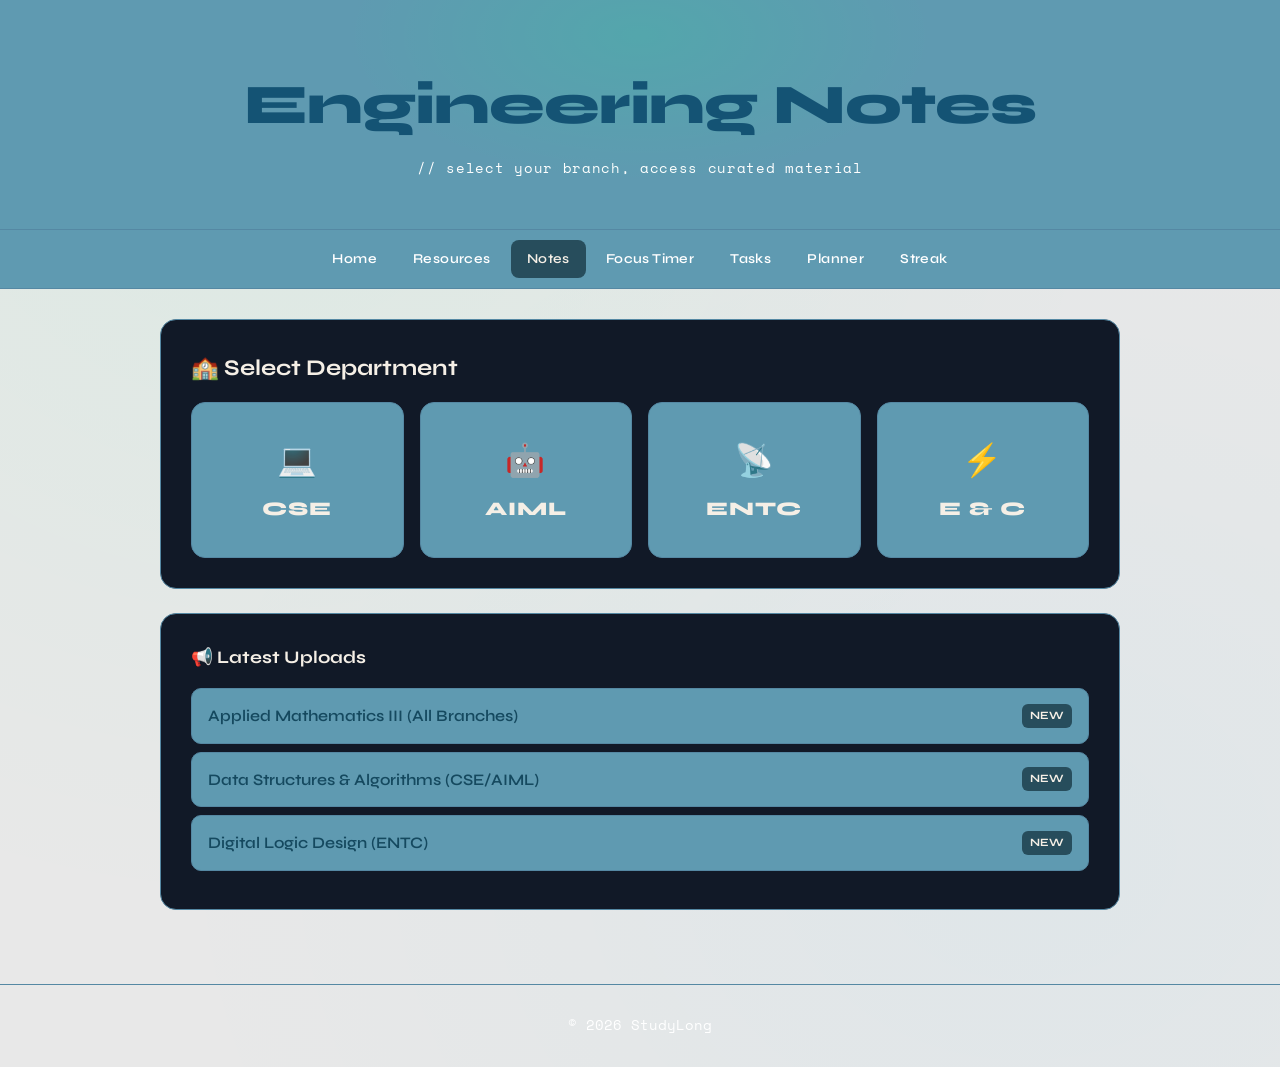
==== notes.html @ 3f76e4c4 "Coded by Wibe Coding" ====
<!DOCTYPE html>
<html lang="en">
<head>
    <meta charset="UTF-8">
    <meta name="viewport" content="width=device-width, initial-scale=1.0">
    <title>Notes Repository | StudyLong</title>
    <link rel="stylesheet" href="style.css">
</head>
<body>

<header>
    <h1>Engineering Notes</h1>
    <p>// select your branch, access curated material</p>
</header>

<nav>
    <a href="index.html">Home</a>
    <a href="resources.html">Resources</a>
    <a href="notes.html" class="active">Notes</a>
    <a href="timer.html">Focus Timer</a>
    <a href="tasks.html">Tasks</a>
    <a href="planner.html">Planner</a>
    <a href="streak.html">Streak</a>
</nav>

<main class="container">
    <section>
        <h2>🏫 Select Department</h2>
        <div class="branch-grid">
            <a href="#cse" class="branch-card" onclick="showBranch('cse', event)">
                <span class="branch-icon">💻</span>
                CSE
            </a>
            <a href="#aiml" class="branch-card" onclick="showBranch('aiml', event)">
                <span class="branch-icon">🤖</span>
                AIML
            </a>
            <a href="#entc" class="branch-card" onclick="showBranch('entc', event)">
                <span class="branch-icon">📡</span>
                ENTC
            </a>
            <a href="#ec" class="branch-card" onclick="showBranch('ec', event)">
                <span class="branch-icon">⚡</span>
                E &amp; C
            </a>
        </div>
    </section>

    <!-- BRANCH CONTENT (hidden by default, shown on click) -->
    <section id="notes-cse" class="branch-notes" style="display:none;">
        <h3>💻 CSE — Notes</h3>
        <ul class="notes-list">
            <li>
                <a href="#">Data Structures & Algorithms — Unit 1–5</a>
                <span class="note-tag">SEM 3</span>
            </li>
            <li>
                <a href="#">Operating Systems — Complete Notes</a>
                <span class="note-tag">SEM 4</span>
            </li>
            <li>
                <a href="#">Database Management Systems</a>
                <span class="note-tag">SEM 4</span>
            </li>
            <li>
                <a href="#">Computer Networks — Unit 3–5</a>
                <span class="note-tag">SEM 5</span>
            </li>
            <li>
                <a href="#">Applied Mathematics III (All Branches)</a>
                <span class="note-tag">SEM 3</span>
            </li>
            <li>
                <a href="https://docs.google.com/document/d/1ztjJ_Tqe4RBIGs4fLRS2bEIX8ES489q4ZRLE3Urgm1w/edit?usp=drive_link" target="_blank">Unit 2 — Linked Lists & Trees</a>
                <span class="note-tag">SEM 3</span>
            </li>
        </ul>
    </section>

    <section id="notes-aiml" class="branch-notes" style="display:none;">
        <h3>🤖 AIML — Notes</h3>
        <ul class="notes-list">
            <li>
                <a href="#">Introduction to Machine Learning — Unit 1–4</a>
                <span class="note-tag">SEM 4</span>
            </li>
            <li>
                <a href="#">Python for Data Science</a>
                <span class="note-tag">SEM 3</span>
            </li>
            <li>
                <a href="#">Data Structures & Algorithms (CSE/AIML)</a>
                <span class="note-tag">SEM 3</span>
            </li>
            <li>
                <a href="#">Neural Networks & Deep Learning Basics</a>
                <span class="note-tag">SEM 5</span>
            </li>
            <li>
                <a href="#">Applied Mathematics III (All Branches)</a>
                <span class="note-tag">SEM 3</span>
            </li>
        </ul>
    </section>

    <section id="notes-entc" class="branch-notes" style="display:none;">
        <h3>📡 ENTC — Notes</h3>
        <ul class="notes-list">
            <li>
                <a href="#">Digital Logic Design — Complete</a>
                <span class="note-tag">SEM 3</span>
            </li>
            <li>
                <a href="#">Microprocessors & Microcontrollers</a>
                <span class="note-tag">SEM 4</span>
            </li>
            <li>
                <a href="#">Signal & Systems — Unit 1–5</a>
                <span class="note-tag">SEM 4</span>
            </li>
            <li>
                <a href="#">Communication Engineering Fundamentals</a>
                <span class="note-tag">SEM 5</span>
            </li>
            <li>
                <a href="#">Applied Mathematics III (All Branches)</a>
                <span class="note-tag">SEM 3</span>
            </li>
        </ul>
    </section>

    <section id="notes-ec" class="branch-notes" style="display:none;">
        <h3>⚡ E &amp; C — Notes</h3>
        <ul class="notes-list">
            <li>
                <a href="#">Circuit Theory & Networks</a>
                <span class="note-tag">First Year</span>
            </li>
            <li>
                <a href="#">Electromagnetic Fields & Waves</a>
                <span class="note-tag">SEM 4</span>
            </li>
            <li>
                <a href="#">Power Electronics — Unit 1–4</a>
                <span class="note-tag">SEM 5</span>
            </li>
            <li>
                <a href="#">Control Systems Engineering</a>
                <span class="note-tag">SEM 5</span>
            </li>
            <li>
                <a href="#">Applied Mathematics III (All Branches)</a>
                <span class="note-tag">SEM 3</span>
            </li>
        </ul>
    </section>

    <section>
        <h3>📢 Latest Uploads</h3>
        <ul class="notes-list">
            <li>
                <a href="#">Applied Mathematics III (All Branches)</a>
                <span class="note-tag">NEW</span>
            </li>
            <li>
                <a href="#">Data Structures & Algorithms (CSE/AIML)</a>
                <span class="note-tag">NEW</span>
            </li>
            <li>
                <a href="#">Digital Logic Design (ENTC)</a>
                <span class="note-tag">NEW</span>
            </li>
        </ul>
    </section>
</main>

<footer>
    <p>© 2026 StudyLong</p>
</footer>

<script>
function showBranch(branch, event) {
    event.preventDefault();
    document.querySelectorAll('.branch-notes').forEach(s => s.style.display = 'none');
    const target = document.getElementById('notes-' + branch);
    if (target) {
        target.style.display = 'block';
        target.scrollIntoView({ behavior: 'smooth', block: 'start' });
    }
}
</script>
</body>
</html>
---- style.css ----
@import url('https://fonts.googleapis.com/css2?family=Space+Mono:wght@400;700&family=Syne:wght@400;600;700;800&display=swap');

:root {
    --primary: #F5EFE6;
    --primary-dark: #213448;
    --primary-dim: #274d5c;
    --bg: #E8E8E8;
    --bg2: #5f9ab1;
    --card-bg: #111927;
    --card-border: #5588A3;
    --text: #000000;
    --text-muted: #ffffff;
    --accent: #15495f;
    --accent-dim: rgba(0,180,255,0.15);
    --danger: #ff4757;
    --warn: #ffa502;
}

*, *::before, *::after { margin: 0; padding: 0; box-sizing: border-box; }

html { scroll-behavior: smooth; }

body {
    font-family: 'Syne', sans-serif;
    background: var(--bg);
    color: var(--text);
    line-height: 1.6;
    min-height: 100vh;
    background-image:
        radial-gradient(ellipse at 20% 10%, rgba(0,255,135,0.05) 0%, transparent 60%),
        radial-gradient(ellipse at 80% 80%, rgba(0,180,255,0.04) 0%, transparent 60%);
}

/* ========== SCROLLBAR ========== */
::-webkit-scrollbar { width: 6px; }
::-webkit-scrollbar-track { background: var(--bg); }
::-webkit-scrollbar-thumb { background: var(--primary-dim); border-radius: 3px; }

/* ========== HEADER ========== */
header {
    background: var(--bg2);
    padding: 60px 20px 50px;
    text-align: center;
    position: relative;
    overflow: hidden;
    border-bottom: 1px solid var(--card-border);
}

header::before {
    content: '';
    position: absolute;
    top: -50%;
    left: 50%;
    transform: translateX(-50%);
    width: 600px;
    height: 300px;
    background: radial-gradient(ellipse, rgba(0,255,135,0.12) 0%, transparent 70%);
    pointer-events: none;
}

header h1 {
    font-size: clamp(2.2rem, 5vw, 3.5rem);
    font-weight: 800;
    letter-spacing: -1px;
    background: #145374;
    -webkit-background-clip: text;
    -webkit-text-fill-color: transparent;
    background-clip: text;
    position: relative;
}

header p {
    color: var(--text-muted);
    font-size: 1rem;
    margin-top: 8px;
    font-family: 'Space Mono', monospace;
    font-size: 0.85rem;
    letter-spacing: 0.05em;
}

/* ========== NAV ========== */
nav {
    display: flex;
    justify-content: center;
    flex-wrap: wrap;
    gap: 4px;
    background: var(--bg2);
    padding: 10px 20px;
    position: sticky;
    top: 0;
    z-index: 100;
    border-bottom: 1px solid var(--card-border);
    backdrop-filter: blur(10px);
}

nav a {
    color: var(--text-muted);
    text-decoration: none;
    padding: 8px 16px;
    font-weight: 600;
    font-size: 0.85rem;
    border-radius: 8px;
    transition: all 0.2s;
    letter-spacing: 0.03em;
}

nav a:hover, nav a.active {
    color: var(--primary);
    background: var(--primary-dim);
}

/* ========== LAYOUT ========== */
.container {
    max-width: 1000px;
    margin: 0 auto;
    padding: 30px 20px;
}

section {
    background: var(--card-bg);
    padding: 30px;
    border-radius: 16px;
    margin-bottom: 24px;
    border: 1px solid var(--card-border);
    position: relative;
    overflow: hidden;
}

section h2, section h3 {
    color: var(--primary);
    margin-bottom: 16px;
    font-weight: 700;
}

section h2 { font-size: 1.4rem; }
section h3 { font-size: 1.1rem; }

/* ========== FOOTER ========== */
footer {
    text-align: center;
    padding: 30px 20px;
    color: var(--text-muted);
    font-size: 0.85rem;
    font-family: 'Space Mono', monospace;
    border-top: 1px solid var(--card-border);
    margin-top: 20px;
}

/* ========== HOME PAGE ========== */
.vision-hero {
    background: #145374;
    border-color: rgba(0,255,135,0.2);
}

.vision-hero h2 {
    color: #FFF4EA ;
    font-size: 1.6rem;
    margin-bottom: 12px;
}

.vision-hero p { color: #ffffff; line-height: 1.8; }
.vision-hero strong { color: var(--primary); }

.info-grid {
    display: grid;
    grid-template-columns: repeat(auto-fit, minmax(220px, 1fr));
    gap: 16px;
}

.info-card {
    background: var(--bg2);
    border: 1px solid var(--card-border);
    border-radius: 12px;
    padding: 20px;
    transition: all 0.3s;
}

.info-card:hover {
    border-color: var(--primary);
    transform: translateY(-3px);
    box-shadow: 0 8px 30px rgba(0,255,135,0.1);
}

.info-card h3 {
    font-size: 0.95rem;
    margin-bottom: 8px;
    color: var(--text);
}

.info-card p { font-size: 0.85rem; color: var(--text-muted); }

/* ========== TIMER ========== */
.focus-timer-container {
    display: flex;
    flex-direction: column;
    align-items: center;
    gap: 20px;
}

.timer-circle {
    position: relative;
    width: 220px;
    height: 220px;
    margin: 10px auto;
}

.timer-circle svg { transform: rotate(-90deg); }

.bg-circle { fill: none; stroke: #1e2d3d; stroke-width: 8; }

.progress-circle {
    fill: none;
    stroke: var(--primary);
    stroke-width: 8;
    stroke-linecap: round;
    stroke-dasharray: 628;
    stroke-dashoffset: 628;
    transition: stroke-dashoffset 1s linear;
    filter: drop-shadow(0 0 8px var(--primary));
}

.timer-text {
    position: absolute;
    inset: 0;
    display: flex;
    align-items: center;
    justify-content: center;
    font-size: 2.8rem;
    font-weight: 800;
    color: var(--primary);
    font-family: 'Space Mono', monospace;
    letter-spacing: -2px;
}

.timer-label {
    font-size: 0.7rem;
    color: var(--text-muted);
    font-family: 'Space Mono', monospace;
    letter-spacing: 0.15em;
    text-transform: uppercase;
    text-align: center;
    margin-top: -5px;
}

.controls-wrapper { width: 100%; max-width: 340px; }

.button-row {
    display: flex;
    gap: 10px;
    margin-bottom: 10px;
}

button {
    flex: 1;
    padding: 12px 16px;
    border-radius: 10px;
    border: 1px solid var(--card-border);
    cursor: pointer;
    font-weight: 700;
    font-family: 'Syne', sans-serif;
    font-size: 0.85rem;
    transition: all 0.2s;
    background: var(--bg2);
    color: var(--text);
    letter-spacing: 0.02em;
}

button:hover {
    filter: brightness(1.3);
    transform: translateY(-2px);
}

button:active { transform: translateY(0); }

.btn-start { background: var(--primary); color: #000; border-color: transparent; }
.btn-pause { background: var(--warn); color: #000; border-color: transparent; }
.btn-reset { background: var(--bg2); color: var(--text-muted); }
.btn-mode { font-size: 0.8rem; }
.btn-mode.active-mode { background: var(--primary-dim); color: var(--primary); border-color: var(--primary); }

.session-count {
    font-family: 'Space Mono', monospace;
    font-size: 0.8rem;
    color: var(--text-muted);
    text-align: center;
    margin-top: 10px;
}

.session-count span { color: var(--primary); }

/* ========== STREAK ========== */
.streak-grid, .monthly-grid {
    display: flex;
    gap: 6px;
    flex-wrap: wrap;
    margin-top: 15px;
}

.streak-day {
    width: 28px;
    height: 28px;
    border-radius: 6px;
    background: var(--bg2);
    border: 1px solid var(--card-border);
    transition: all 0.3s;
    position: relative;
}

.streak-day.active {
    background: var(--primary);
    border-color: var(--primary);
    box-shadow: 0 0 10px rgba(0,255,135,0.5);
}

.streak-stats {
    display: flex;
    gap: 20px;
    margin-top: 15px;
    flex-wrap: wrap;
}

.stat-pill {
    background: var(--bg2);
    border: 1px solid var(--card-border);
    border-radius: 8px;
    padding: 8px 16px;
    font-family: 'Space Mono', monospace;
    font-size: 0.8rem;
}

.stat-pill span { color: var(--primary); font-weight: 700; }

/* ========== TASKS ========== */
.input-group {
    display: flex;
    gap: 10px;
    margin-bottom: 20px;
    flex-wrap: wrap;
}

.input-group input, .input-group select {
    flex: 1;
    min-width: 200px;
    padding: 12px 16px;
    border-radius: 10px;
    border: 1px solid var(--card-border);
    background: var(--bg2);
    color: var(--text);
    font-family: 'Syne', sans-serif;
    font-size: 0.9rem;
    outline: none;
    transition: border-color 0.2s;
}

.input-group input:focus, .input-group select:focus {
    border-color: var(--primary);
    box-shadow: 0 0 0 3px rgba(0,255,135,0.08);
}

.input-group input::placeholder { color: var(--text-muted); }

.btn-add {
    flex: 0 0 auto;
    background: var(--primary);
    color: #000;
    border: none;
    padding: 12px 24px;
    border-radius: 10px;
    font-weight: 700;
    cursor: pointer;
    font-family: 'Syne', sans-serif;
    transition: all 0.2s;
}

.btn-add:hover { filter: brightness(1.1); transform: translateY(-2px); }

.task-list { list-style: none; }

.task-item {
    background: var(--bg2);
    padding: 14px 16px;
    margin-bottom: 8px;
    border-radius: 10px;
    display: flex;
    justify-content: space-between;
    align-items: center;
    border: 1px solid var(--card-border);
    animation: fadeIn 0.3s ease-out;
    gap: 12px;
}

.task-item:hover { border-color: rgba(0,255,135,0.25); }

.task-left { display: flex; align-items: center; gap: 12px; flex: 1; min-width: 0; }

.task-checkbox {
    width: 20px;
    height: 20px;
    border-radius: 6px;
    border: 2px solid var(--primary);
    cursor: pointer;
    flex-shrink: 0;
    display: flex;
    align-items: center;
    justify-content: center;
    transition: all 0.2s;
    background: transparent;
    padding: 0;
    flex: 0 0 auto;
}

.task-checkbox.checked { background: var(--primary); }
.task-checkbox.checked::after { content: '✓'; color: #000; font-size: 12px; font-weight: 700; }

.task-text { flex: 1; min-width: 0; overflow: hidden; text-overflow: ellipsis; white-space: nowrap; }
.task-item.completed .task-text { opacity: 0.4; text-decoration: line-through; }

.task-priority {
    font-size: 0.7rem;
    padding: 3px 8px;
    border-radius: 6px;
    font-weight: 700;
    flex-shrink: 0;
}

.priority-high { background: rgba(255,71,87,0.2); color: var(--danger); }
.priority-med { background: rgba(255,165,2,0.2); color: var(--warn); }
.priority-low { background: var(--accent-dim); color: var(--accent); }

.delete-btn {
    background: rgba(255,71,87,0.15);
    color: var(--danger);
    border: 1px solid rgba(255,71,87,0.2);
    padding: 5px 10px;
    font-size: 0.8rem;
    border-radius: 6px;
    flex: 0 0 auto;
    cursor: pointer;
    font-family: 'Syne', sans-serif;
    transition: all 0.2s;
    width: auto;
}

.delete-btn:hover { background: rgba(255,71,87,0.3); transform: none; filter: none; }

.tasks-header { display: flex; justify-content: space-between; align-items: center; margin-bottom: 16px; flex-wrap: wrap; gap: 10px; }
.tasks-meta { font-family: 'Space Mono', monospace; font-size: 0.8rem; color: var(--text-muted); }
.tasks-meta span { color: var(--primary); }

/* ========== PLANNER ========== */
.planner-container { display: flex; flex-direction: column; gap: 20px; }

.goal-card {
    background: var(--bg2);
    padding: 20px;
    border-radius: 12px;
    border: 1px solid var(--card-border);
    border-left: 4px solid var(--accent);
}

.goal-header {
    display: flex;
    justify-content: space-between;
    align-items: center;
    margin-bottom: 15px;
    flex-wrap: wrap;
    gap: 10px;
}

.goal-title {
    font-size: 1.1rem;
    font-weight: 700;
    color: var(--accent);
}

.goal-progress {
    font-family: 'Space Mono', monospace;
    font-size: 0.8rem;
    color: var(--text-muted);
}

.goal-progress-bar {
    height: 4px;
    background: var(--bg);
    border-radius: 2px;
    margin-bottom: 15px;
    overflow: hidden;
}

.goal-progress-fill {
    height: 100%;
    background: linear-gradient(90deg, var(--primary), var(--accent));
    border-radius: 2px;
    transition: width 0.5s ease;
}

.day-grid {
    display: grid;
    grid-template-columns: repeat(auto-fill, minmax(130px, 1fr));
    gap: 8px;
    margin-top: 10px;
}

.day-box {
    background: var(--card-bg);
    border: 1px solid var(--card-border);
    padding: 10px;
    border-radius: 8px;
    font-size: 0.8rem;
    transition: border-color 0.2s;
}

.day-box:hover { border-color: rgba(0,255,135,0.3); }

.day-box .day-label {
    color: var(--text-muted);
    font-family: 'Space Mono', monospace;
    font-size: 0.7rem;
    margin-bottom: 4px;
}

.day-box input {
    width: 100%;
    background: transparent;
    border: none;
    border-bottom: 1px solid #334155;
    color: var(--primary);
    font-family: 'Syne', sans-serif;
    font-size: 0.85rem;
    padding: 2px 0;
    outline: none;
}

.day-box input:focus { border-bottom-color: var(--primary); }

.day-box.day-done { border-color: rgba(0,255,135,0.4); background: rgba(0,255,135,0.05); }

.delete-goal-btn {
    background: rgba(255,71,87,0.1);
    color: var(--danger);
    border: 1px solid rgba(255,71,87,0.2);
    padding: 6px 12px;
    border-radius: 6px;
    cursor: pointer;
    font-size: 0.8rem;
    font-family: 'Syne', sans-serif;
    width: auto;
    flex: 0 0 auto;
    transition: all 0.2s;
}

.delete-goal-btn:hover { background: rgba(255,71,87,0.25); transform: none; filter: none; }

/* ========== NOTES PAGE ========== */
.branch-grid {
    display: grid;
    grid-template-columns: repeat(auto-fit, minmax(180px, 1fr));
    gap: 16px;
}

.branch-card {
    background: var(--bg2);
    padding: 32px 20px;
    text-align: center;
    font-size: 1.2rem;
    font-weight: 800;
    color: var(--primary);
    border: 1px solid var(--card-border);
    border-radius: 14px;
    transition: all 0.3s;
    text-decoration: none;
    display: block;
    cursor: pointer;
    letter-spacing: 0.05em;
    text-transform: uppercase;
}

.branch-card:hover {
    background: var(--primary-dim);
    border-color: var(--primary);
    transform: translateY(-5px);
    box-shadow: 0 10px 30px rgba(0,255,135,0.15);
    color: #fff;
}

.branch-card .branch-icon { font-size: 2rem; margin-bottom: 8px; display: block; }

.notes-list { list-style: none; }
.notes-list li {
    background: var(--bg2);
    border: 1px solid var(--card-border);
    padding: 14px 16px;
    border-radius: 10px;
    margin-bottom: 8px;
    display: flex;
    justify-content: space-between;
    align-items: center;
    transition: border-color 0.2s;
}

.notes-list li:hover { border-color: rgba(0,255,135,0.3); }
.notes-list a { color: var(--accent); text-decoration: none; font-weight: 600; }
.notes-list a:hover { color: var(--primary); }

.note-tag {
    font-size: 0.7rem;
    background: var(--primary-dim);
    color: var(--primary);
    padding: 3px 8px;
    border-radius: 6px;
    font-weight: 700;
}

/* ========== RESOURCES PAGE ========== */
.resource-list { list-style: none; }
.resource-list li {
    background: var(--bg2);
    border: 1px solid var(--card-border);
    border-radius: 10px;
    margin-bottom: 8px;
    overflow: hidden;
}

.resource-list a {
    display: flex;
    align-items: center;
    gap: 12px;
    padding: 14px 16px;
    color: var(--text);
    text-decoration: none;
    transition: all 0.2s;
}

.resource-list a:hover {
    background: var(--primary-dim);
    color: var(--primary);
}

.resource-icon {
    width: 36px;
    height: 36px;
    border-radius: 8px;
    display: flex;
    align-items: center;
    justify-content: center;
    font-size: 1rem;
    flex-shrink: 0;
}

.icon-pdf { background: rgba(255,71,87,0.15); }
.icon-video { background: rgba(0,180,255,0.15); }
.icon-doc { background: var(--primary-dim); }

.video-links { display: flex; flex-direction: column; gap: 10px; }

.link-card {
    background: var(--bg2);
    border: 1px solid var(--card-border);
    border-radius: 10px;
    overflow: hidden;
}

.link-card a {
    display: flex;
    align-items: center;
    justify-content: space-between;
    padding: 14px 16px;
    color: var(--accent);
    text-decoration: none;
    font-weight: 600;
    transition: all 0.2s;
}

.link-card a:hover { background: var(--accent-dim); }

/* ========== MONTHLY STREAK ========== */
.monthly-header {
    display: flex;
    justify-content: space-between;
    align-items: center;
    margin-bottom: 16px;
    flex-wrap: wrap;
    gap: 10px;
}

.month-nav button {
    background: var(--bg2);
    border: 1px solid var(--card-border);
    color: var(--text);
    padding: 6px 14px;
    border-radius: 8px;
    cursor: pointer;
    font-family: 'Syne', sans-serif;
    flex: 0;
    transition: all 0.2s;
}

.month-nav button:hover { border-color: var(--primary); color: var(--primary); transform: none; filter: none; }

.month-label { font-weight: 700; font-family: 'Space Mono', monospace; font-size: 0.9rem; }

.monthly-grid {
    display: grid;
    grid-template-columns: repeat(7, 1fr);
    gap: 6px;
    margin-top: 10px;
}

.monthly-day-label {
    text-align: center;
    font-size: 0.7rem;
    font-family: 'Space Mono', monospace;
    color: var(--text-muted);
    padding: 4px;
}

.monthly-day {
    aspect-ratio: 1;
    border-radius: 8px;
    background: var(--bg2);
    border: 1px solid var(--card-border);
    display: flex;
    align-items: center;
    justify-content: center;
    font-size: 0.75rem;
    font-family: 'Space Mono', monospace;
    cursor: pointer;
    transition: all 0.2s;
    color: var(--text-muted);
}

.monthly-day:hover { border-color: rgba(0,255,135,0.4); }
.monthly-day.today { border-color: var(--accent); color: var(--accent); }
.monthly-day.focused { background: var(--primary); border-color: transparent; color: #000; font-weight: 700; box-shadow: 0 0 12px rgba(0,255,135,0.4); }
.monthly-day.empty { background: transparent; border-color: transparent; cursor: default; }

.monthly-stats { display: flex; gap: 16px; margin-top: 16px; flex-wrap: wrap; }

/* ========== PAGE TRANSITION ========== */
@keyframes fadeIn {
    from { opacity: 0; transform: translateY(8px); }
    to { opacity: 1; transform: translateY(0); }
}

.container { animation: fadeIn 0.4s ease-out; }

/* ========== RESPONSIVE ========== */
@media (max-width: 600px) {
    nav a { padding: 6px 10px; font-size: 0.78rem; }
    .monthly-grid { gap: 4px; }
    .monthly-day { font-size: 0.65rem; border-radius: 6px; }
}
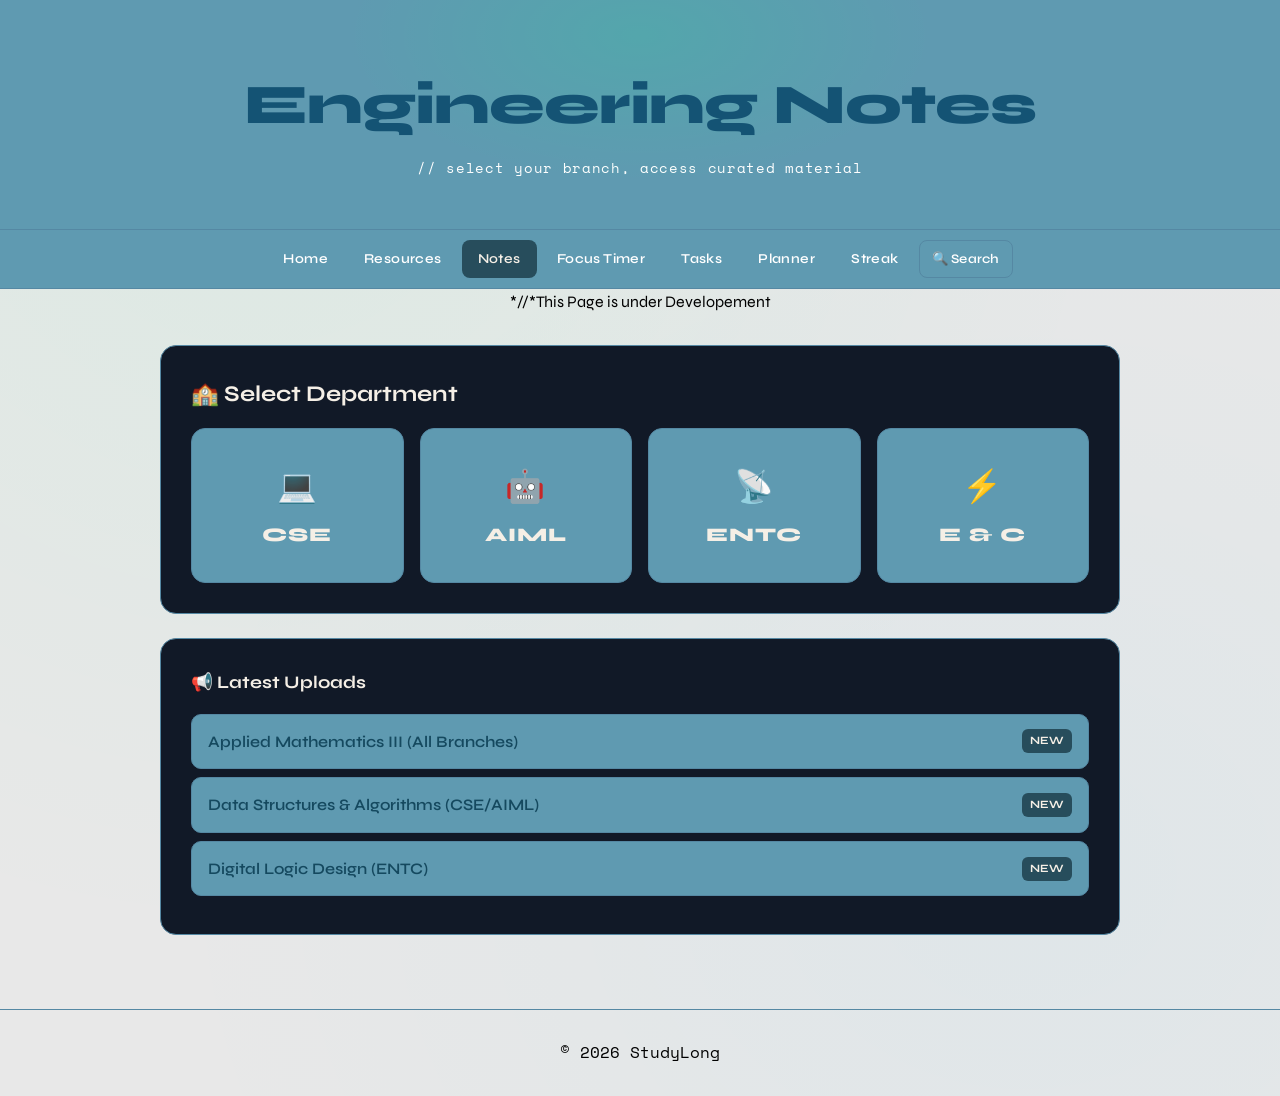
==== commit 0a964935: "Added Search Feature" ====
--- a/notes.html
+++ b/notes.html
@@ -21,8 +21,9 @@
     <a href="tasks.html">Tasks</a>
     <a href="planner.html">Planner</a>
     <a href="streak.html">Streak</a>
+<button class="search-btn" onclick="openSearch()">🔍 Search</button>
 </nav>
-
+<p style="display: flex; align-items: center; justify-content: center;">*//*This Page is under Developement</p>
 <main class="container">
     <section>
         <h2>🏫 Select Department</h2>
@@ -189,5 +190,22 @@
     }
 }
 </script>
+
+<script src="script.js"></script>
+
+<!-- ===== SEARCH MODAL ===== -->
+<div class="search-overlay" id="searchOverlay">
+    <div class="search-modal">
+        <div class="search-input-row">
+            <span>🔍</span>
+            <input type="text" id="searchInput" placeholder="Search pages, notes, resources…" autocomplete="off">
+            <button class="search-close-btn" onclick="closeSearch()">ESC</button>
+        </div>
+        <div class="search-results" id="searchResults">
+            <div class="search-empty">Start typing to search pages, notes, and resources…</div>
+        </div>
+        <div class="search-hint">↑↓ navigate &nbsp;·&nbsp; Enter to open &nbsp;·&nbsp; Ctrl+K to open anytime</div>
+    </div>
+</div>
 </body>
 </html>
--- a/style.css
+++ b/style.css
@@ -139,7 +139,7 @@
 footer {
     text-align: center;
     padding: 30px 20px;
-    color: var(--text-muted);
+    color: var(--primary-dark)
     font-size: 0.85rem;
     font-family: 'Space Mono', monospace;
     border-top: 1px solid var(--card-border);
@@ -736,6 +736,180 @@
 
 .monthly-stats { display: flex; gap: 16px; margin-top: 16px; flex-wrap: wrap; }
 
+/* ========== SEARCH ========== */
+.search-btn {
+    background: transparent;
+    border: 1px solid var(--card-border);
+    color: var(--text-muted);
+    padding: 8px 12px;
+    border-radius: 8px;
+    cursor: pointer;
+    font-size: 1rem;
+    flex: 0 0 auto;
+    width: auto;
+    transition: all 0.2s;
+    display: flex;
+    align-items: center;
+    gap: 6px;
+    font-family: 'Syne', sans-serif;
+    font-weight: 600;
+    font-size: 0.82rem;
+    letter-spacing: 0.02em;
+}
+
+.search-btn:hover {
+    border-color: var(--primary);
+    color: var(--primary);
+    transform: none;
+    filter: none;
+    background: var(--primary-dim);
+}
+
+.search-overlay {
+    display: none;
+    position: fixed;
+    inset: 0;
+    background: rgba(0,0,0,0.6);
+    z-index: 1000;
+    backdrop-filter: blur(4px);
+    align-items: flex-start;
+    justify-content: center;
+    padding-top: 80px;
+}
+
+.search-overlay.open { display: flex; }
+
+.search-modal {
+    background: var(--card-bg);
+    border: 1px solid var(--card-border);
+    border-radius: 16px;
+    width: 100%;
+    max-width: 600px;
+    margin: 0 16px;
+    overflow: hidden;
+    box-shadow: 0 20px 60px rgba(0,0,0,0.5);
+    animation: slideDown 0.2s ease-out;
+}
+
+@keyframes slideDown {
+    from { opacity: 0; transform: translateY(-16px); }
+    to   { opacity: 1; transform: translateY(0); }
+}
+
+.search-input-row {
+    display: flex;
+    align-items: center;
+    gap: 10px;
+    padding: 16px 20px;
+    border-bottom: 1px solid var(--card-border);
+}
+
+.search-input-row span { font-size: 1.1rem; flex-shrink: 0; }
+
+.search-input-row input {
+    flex: 1;
+    background: transparent;
+    border: none;
+    outline: none;
+    color: var(--primary);
+    font-family: 'Space Mono', monospace;
+    font-size: 1rem;
+    width: 100%;
+}
+
+.search-input-row input::placeholder { color: var(--card-border); }
+
+.search-close-btn {
+    background: transparent;
+    border: 1px solid var(--card-border);
+    color: var(--text-muted);
+    border-radius: 6px;
+    padding: 4px 10px;
+    cursor: pointer;
+    font-size: 0.75rem;
+    flex: 0 0 auto;
+    width: auto;
+    font-family: 'Space Mono', monospace;
+    transition: all 0.2s;
+}
+
+.search-close-btn:hover { border-color: var(--danger); color: var(--danger); transform: none; filter: none; }
+
+.search-results {
+    max-height: 360px;
+    overflow-y: auto;
+    padding: 8px 0;
+}
+
+.search-result-item {
+    display: flex;
+    align-items: flex-start;
+    gap: 14px;
+    padding: 14px 20px;
+    cursor: pointer;
+    text-decoration: none;
+    border-bottom: 1px solid rgba(85,136,163,0.15);
+    transition: background 0.15s;
+}
+
+.search-result-item:hover { background: var(--primary-dim); }
+
+.search-result-icon {
+    font-size: 1.2rem;
+    flex-shrink: 0;
+    margin-top: 2px;
+}
+
+.search-result-title {
+    font-weight: 700;
+    color: var(--primary);
+    font-size: 0.9rem;
+    margin-bottom: 2px;
+}
+
+.search-result-desc {
+    font-size: 0.78rem;
+    color: var(--text-muted);
+    font-family: 'Space Mono', monospace;
+    line-height: 1.4;
+}
+
+.search-result-page {
+    font-size: 0.68rem;
+    background: var(--primary-dim);
+    color: var(--primary);
+    border-radius: 4px;
+    padding: 2px 7px;
+    margin-left: auto;
+    flex-shrink: 0;
+    font-family: 'Space Mono', monospace;
+    align-self: center;
+}
+
+.search-empty {
+    text-align: center;
+    padding: 40px 20px;
+    color: var(--text-muted);
+    font-family: 'Space Mono', monospace;
+    font-size: 0.85rem;
+}
+
+.search-hint {
+    padding: 12px 20px;
+    font-size: 0.72rem;
+    color: var(--card-border);
+    font-family: 'Space Mono', monospace;
+    border-top: 1px solid var(--card-border);
+    text-align: center;
+}
+
+mark {
+    background: rgba(0,255,135,0.25);
+    color: var(--primary);
+    border-radius: 3px;
+    padding: 0 2px;
+}
+
 /* ========== PAGE TRANSITION ========== */
 @keyframes fadeIn {
     from { opacity: 0; transform: translateY(8px); }
